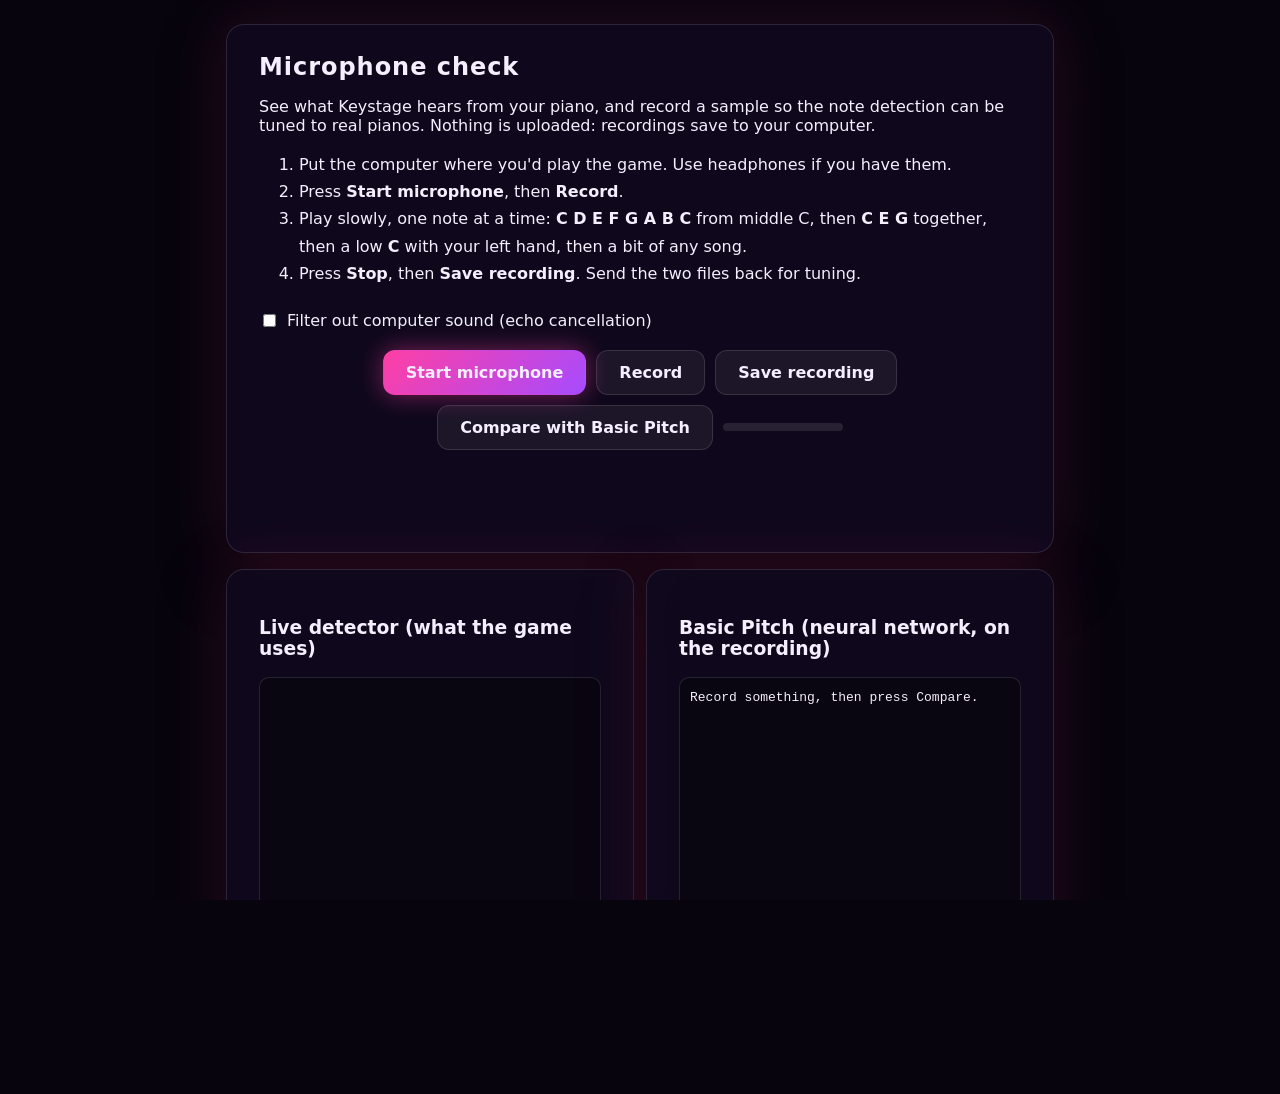
==== mictest.html @ a9f2a625 "Add a microphone check page Shows what the live detector hears, records the mic to WAV with the dete" ====
<!doctype html>
<html lang="en">
<head>
	<meta charset="utf-8" />
	<meta name="viewport" content="width=device-width, initial-scale=1" />
	<title>Keystage Mic Check</title>
	<link rel="stylesheet" href="css/style.css" />
	<style>
		body { overflow: auto; }
		.mt { max-width: 860px; margin: 0 auto; padding: 24px 16px 60px; }
		.mt .panel { position: static; transform: none; margin: 0 0 16px; max-width: none; width: auto; }
		.cols { display: grid; grid-template-columns: 1fr 1fr; gap: 12px; }
		@media (max-width: 640px) { .cols { grid-template-columns: 1fr; } }
		.log { background: rgba(0, 0, 0, 0.35); border: 1px solid var(--edge); border-radius: 10px; padding: 10px; height: 260px; overflow: auto; font: 13px/1.5 ui-monospace, Consolas, monospace; white-space: pre-wrap; }
		.big-notes { font-size: 40px; font-weight: 800; min-height: 56px; color: #7dffb0; letter-spacing: 0.04em; }
		ol.steps { text-align: left; line-height: 1.7; }
		label.inline { display: inline-flex; gap: 8px; align-items: center; margin: 8px 0; }
	</style>
</head>
<body>
	<div class="mt">
		<div class="panel">
			<h2>Microphone check</h2>
			<p>See what Keystage hears from your piano, and record a sample so the note detection can be tuned to real pianos. Nothing is uploaded: recordings save to your computer.</p>
			<ol class="steps">
				<li>Put the computer where you'd play the game. Use headphones if you have them.</li>
				<li>Press <b>Start microphone</b>, then <b>Record</b>.</li>
				<li>Play slowly, one note at a time: <b>C D E F G A B C</b> from middle C, then <b>C E G</b> together, then a low <b>C</b> with your left hand, then a bit of any song.</li>
				<li>Press <b>Stop</b>, then <b>Save recording</b>. Send the two files back for tuning.</li>
			</ol>
			<label class="inline"><input type="checkbox" id="echo" /> Filter out computer sound (echo cancellation)</label>
			<div class="mic-row">
				<button id="mic" class="btn primary">Start microphone</button>
				<button id="rec" class="btn" disabled>Record</button>
				<button id="save" class="btn" disabled>Save recording</button>
				<button id="compare" class="btn" disabled>Compare with Basic Pitch</button>
				<div id="meter" class="mic-meter"><div></div></div>
			</div>
			<p id="status" class="hint"></p>
			<div id="now" class="big-notes"></div>
		</div>
		<div class="cols">
			<div class="panel">
				<h3>Live detector (what the game uses)</h3>
				<div id="live" class="log"></div>
			</div>
			<div class="panel">
				<h3>Basic Pitch (neural network, on the recording)</h3>
				<div id="bp" class="log">Record something, then press Compare.</div>
			</div>
		</div>
		<p class="hint"><a href="./">← Back to Keystage</a></p>
	</div>
	<script type="module">
		import { Input } from "./js/input.js"
		import { toWav, transcribe } from "./js/audioimport.js"

		const $ = s => document.querySelector(s)
		const NAMES = ["C", "C♯", "D", "E♭", "E", "F", "F♯", "G", "A♭", "A", "B♭", "B"]
		const name = p => NAMES[p % 12] + (Math.floor(p / 12) - 1)
		let settings = {}
		try {
			settings = JSON.parse(localStorage.getItem("keystage.settings") || "{}")
		} catch {}
		$("#echo").checked = settings.micEcho ?? false

		const input = new Input()
		let t0 = performance.now()
		let rec = null // { chunks: [], start, events: [] }
		let last = { L: null, events: [], sr: 48000 }
		const lines = []
		const sounding = new Set()

		input.listen("mic", level => ($("#meter > div").style.width = Math.round(level * 100) + "%"))
		input.listen("on", (p, v, ts) => {
			const t = ((ts - (rec?.start ?? t0)) / 1000).toFixed(2)
			lines.push(`${t.padStart(7)} s  ${name(p).padEnd(4)} on   vel ${v.toFixed(2)}`)
			rec?.events.push({ type: "on", p, vel: +v.toFixed(3), t: +t })
			sounding.add(p)
			show()
		})
		input.listen("off", (p, ts) => {
			const t = ((ts - (rec?.start ?? t0)) / 1000).toFixed(2)
			rec?.events.push({ type: "off", p, t: +t })
			sounding.delete(p)
			show()
		})
		input.listen("audio", samples => rec?.chunks.push(samples.slice()))
		function show() {
			$("#live").textContent = lines.slice(-200).join("\n")
			$("#live").scrollTop = 1e9
			$("#now").textContent = [...sounding].sort((a, b) => a - b).map(name).join(" ")
		}

		$("#mic").onclick = async () => {
			if (input.micOn) {
				input.disableMic()
				$("#mic").textContent = "Start microphone"
				$("#rec").disabled = true
				return
			}
			try {
				await input.enableMic({ cancelEcho: $("#echo").checked })
				t0 = performance.now()
				$("#mic").textContent = "Stop microphone"
				$("#rec").disabled = false
				$("#status").textContent = `Listening at ${input.mic.sampleRate} Hz. Play a note.`
			} catch (e) {
				$("#status").textContent = "Couldn't start the microphone: " + e.message
			}
		}

		$("#rec").onclick = () => {
			if (rec) {
				const n = rec.chunks.reduce((a, c) => a + c.length, 0)
				const L = new Float32Array(n)
				let o = 0
				for (const c of rec.chunks) L.set(c, o), (o += c.length)
				last = { L, events: rec.events, sr: input.mic?.sampleRate || 48000 }
				rec = null
				$("#rec").textContent = "Record"
				$("#save").disabled = $("#compare").disabled = false
				$("#status").textContent = `Recorded ${(L.length / last.sr).toFixed(1)} s.`
				return
			}
			rec = { chunks: [], start: performance.now(), events: [] }
			lines.length = 0
			show()
			$("#rec").textContent = "Stop"
			$("#status").textContent = "Recording… play slowly."
		}

		$("#save").onclick = () => {
			const stamp = new Date().toISOString().slice(0, 16).replace(/[:T]/g, "-")
			const dl = (blob, fname) => {
				const a = document.createElement("a")
				a.href = URL.createObjectURL(blob)
				a.download = fname
				a.click()
				setTimeout(() => URL.revokeObjectURL(a.href), 5000)
			}
			dl(toWav([last.L], last.sr), `keystage-mic-${stamp}.wav`)
			const info = { sampleRate: last.sr, echoCancellation: $("#echo").checked, userAgent: navigator.userAgent, detected: last.events }
			dl(new Blob([JSON.stringify(info, null, 1)], { type: "application/json" }), `keystage-mic-${stamp}.json`)
		}

		$("#compare").onclick = async () => {
			$("#compare").disabled = true
			$("#bp").textContent = "Loading Basic Pitch (first time downloads a few MB)…"
			try {
				const notes = await transcribe([last.L, last.L], p => ($("#bp").textContent = `Listening… ${Math.round(p * 100)}%`), last.sr)
				$("#bp").textContent = notes.length ? notes.map(n => `${n.t.toFixed(2).padStart(7)} s  ${name(n.p).padEnd(4)} for ${n.d.toFixed(2)} s`).join("\n") : "Basic Pitch heard no notes."
			} catch (e) {
				$("#bp").textContent = "Basic Pitch failed: " + e.message
			}
			$("#compare").disabled = false
		}

		// ?auto: headless self-test (start, record 8 s, compare) for development
		if (new URLSearchParams(location.search).has("auto")) {
			await $("#mic").onclick()
			$("#rec").onclick()
			await new Promise(r => setTimeout(r, 8000))
			$("#rec").onclick()
			await $("#compare").onclick()
			fetch("/__result?" + encodeURIComponent("LIVE " + last.events.filter(e => e.type === "on").map(e => name(e.p) + "@" + e.t).join(" ") + " || BP " + $("#bp").textContent.replace(/\s+/g, " ").slice(0, 600))).catch(() => {})
		}
	</script>
</body>
</html>
---- css/style.css ----
:root {
	--bg: #07040d;
	--panel: rgba(18, 10, 32, 0.82);
	--edge: rgba(255, 255, 255, 0.12);
	--text: #f4eefe;
	--muted: #a99cc4;
	--hot: #ff3fa4;
	--cool: #3ad7ff;
	--gold: #ffd23a;
}

* { box-sizing: border-box; }

html, body {
	margin: 0;
	height: 100%;
	overflow: hidden;
	background: var(--bg);
	color: var(--text);
	font-family: "Segoe UI", system-ui, sans-serif;
}

#stage {
	position: fixed;
	inset: 0;
	width: 100vw;
	height: 100vh;
	display: block;
}

.screen {
	position: fixed;
	inset: 0;
	display: none;
	align-items: center;
	justify-content: center;
	padding: 16px;
	z-index: 2;
}
.screen.active { display: flex; }
.screen.overlay { background: rgba(5, 2, 10, 0.55); backdrop-filter: blur(3px); }

.panel {
	background: var(--panel);
	border: 1px solid var(--edge);
	border-radius: 18px;
	padding: 28px 32px;
	max-width: 560px;
	width: 100%;
	box-shadow: 0 0 60px rgba(255, 63, 164, 0.15), 0 20px 60px rgba(0, 0, 0, 0.6);
	backdrop-filter: blur(8px);
	max-height: calc(100vh - 32px);
	overflow-y: auto;
}
.panel.wide { max-width: 860px; }

h2 { margin: 0 0 16px; letter-spacing: 0.04em; }

.logo {
	font-size: clamp(48px, 10vw, 96px);
	font-weight: 900;
	font-style: italic;
	margin: 0;
	letter-spacing: 0.02em;
	text-shadow: 0 0 18px rgba(58, 215, 255, 0.8), 0 0 48px rgba(58, 215, 255, 0.4);
}
.logo span {
	color: var(--hot);
	text-shadow: 0 0 18px rgba(255, 63, 164, 0.8), 0 0 48px rgba(255, 63, 164, 0.4);
}
.title-panel { text-align: center; background: rgba(10, 5, 20, 0.6); }
.tagline { color: var(--muted); margin: 4px 0 20px; font-size: 18px; }

.pill {
	display: inline-block;
	padding: 6px 14px;
	border-radius: 999px;
	border: 1px solid var(--edge);
	color: var(--muted);
	font-size: 14px;
	margin-bottom: 20px;
}
.pill.ok { color: #7dffb0; border-color: rgba(125, 255, 176, 0.4); }
.pill.warn { color: var(--gold); border-color: rgba(255, 210, 58, 0.4); }

.btn-row { display: flex; gap: 12px; justify-content: center; flex-wrap: wrap; margin-top: 20px; }
.btn-row.vertical { flex-direction: column; align-items: stretch; }

.btn {
	font: inherit;
	font-weight: 700;
	font-size: 16px;
	color: var(--text);
	background: rgba(255, 255, 255, 0.06);
	border: 1px solid var(--edge);
	border-radius: 12px;
	padding: 12px 22px;
	cursor: pointer;
	transition: transform 0.08s, background 0.15s, box-shadow 0.15s;
}
.btn:hover { background: rgba(255, 255, 255, 0.12); transform: translateY(-1px); }
.btn.primary {
	background: linear-gradient(135deg, #ff3fa4, #a64bff);
	border-color: transparent;
	box-shadow: 0 0 24px rgba(255, 63, 164, 0.45);
}
.btn.primary:hover { box-shadow: 0 0 36px rgba(255, 63, 164, 0.7); }

.hint { color: var(--muted); font-size: 13px; line-height: 1.6; margin-top: 18px; }
kbd {
	background: rgba(255, 255, 255, 0.1);
	border: 1px solid var(--edge);
	border-radius: 4px;
	padding: 1px 5px;
	font-size: 12px;
}

.row {
	display: flex;
	justify-content: space-between;
	align-items: center;
	gap: 16px;
	padding: 12px 0;
	border-bottom: 1px solid var(--edge);
}
.row small { color: var(--muted); }
.row input[type="checkbox"] { width: 22px; height: 22px; accent-color: var(--hot); }
.row input[type="number"] { width: 80px; font: inherit; background: #1a1030; color: var(--text); border: 1px solid var(--edge); border-radius: 6px; padding: 4px 8px; }
.row input[type="range"] { accent-color: var(--hot); }

.song-list { display: grid; grid-template-columns: repeat(auto-fill, minmax(190px, 1fr)); gap: 12px; }
.song-card {
	text-align: left;
	font: inherit;
	color: var(--text);
	background: rgba(255, 255, 255, 0.04);
	border: 1px solid var(--edge);
	border-radius: 14px;
	padding: 14px;
	cursor: pointer;
	transition: border-color 0.15s, box-shadow 0.15s, transform 0.08s;
}
.song-card:hover { transform: translateY(-2px); }
.song-card.on { border-color: var(--hot); box-shadow: 0 0 24px rgba(255, 63, 164, 0.35); }
.song-card .t { font-weight: 800; font-size: 17px; }
.song-card .a { color: var(--muted); font-size: 13px; margin: 2px 0 8px; }
.song-card .d { color: var(--gold); letter-spacing: 2px; }
.song-card .b { color: var(--muted); font-size: 12px; margin-top: 6px; }

.options { display: flex; flex-wrap: wrap; gap: 18px; margin-top: 22px; }
.opt-group { display: flex; flex-direction: column; gap: 6px; }
.opt-label { color: var(--muted); font-size: 12px; text-transform: uppercase; letter-spacing: 0.1em; }
.seg { display: inline-flex; border: 1px solid var(--edge); border-radius: 10px; overflow: hidden; }
.seg button {
	font: inherit;
	font-size: 14px;
	font-weight: 600;
	color: var(--muted);
	background: transparent;
	border: 0;
	padding: 8px 14px;
	cursor: pointer;
}
.seg button.on { background: rgba(255, 63, 164, 0.25); color: var(--text); }
.seg button:disabled { opacity: 0.3; cursor: not-allowed; }

.cal-pulse {
	width: 120px;
	height: 120px;
	margin: 24px auto;
	border-radius: 50%;
	border: 3px solid var(--cool);
	box-shadow: 0 0 30px rgba(58, 215, 255, 0.4);
	transition: transform 0.06s, background 0.06s;
}
.cal-pulse.beat { transform: scale(1.15); background: rgba(58, 215, 255, 0.35); }
.big { text-align: center; font-size: 22px; font-weight: 700; min-height: 1.4em; }

.stars { text-align: center; font-size: 48px; letter-spacing: 6px; margin: 8px 0; }
.stars .s { color: rgba(255, 255, 255, 0.15); display: inline-block; }
.stars .s.lit { color: var(--gold); text-shadow: 0 0 20px rgba(255, 210, 58, 0.8); animation: pop 0.4s both; }
@keyframes pop { 0% { transform: scale(0.2); opacity: 0; } 70% { transform: scale(1.3); } 100% { transform: scale(1); opacity: 1; } }
.res-score { text-align: center; font-size: 44px; font-weight: 900; font-variant-numeric: tabular-nums; }
.best-badge {
	display: none;
	margin: 6px auto 0;
	width: max-content;
	padding: 4px 12px;
	border-radius: 999px;
	background: var(--gold);
	color: #1a1000;
	font-weight: 800;
	font-size: 12px;
	letter-spacing: 0.1em;
}
.best-badge.show { display: block; animation: pop 0.5s 0.6s both; }
.res-grid { display: grid; grid-template-columns: 1fr 1fr; gap: 6px 24px; margin: 20px 0 0; font-variant-numeric: tabular-nums; }
.res-grid div { display: flex; justify-content: space-between; border-bottom: 1px solid var(--edge); padding: 4px 0; }
.res-grid span:first-child { color: var(--muted); }
.tip { color: var(--cool); text-align: center; margin-top: 18px; line-height: 1.5; }

.btn.small { padding: 8px 14px; font-size: 14px; }
.import-bar { display: flex; gap: 8px; margin-top: 16px; flex-wrap: wrap; }
.import-bar input[type="url"], .row input[type="text"] {
	flex: 1;
	min-width: 200px;
	font: inherit;
	font-size: 14px;
	color: var(--text);
	background: #1a1030;
	border: 1px solid var(--edge);
	border-radius: 10px;
	padding: 8px 12px;
}
.pick-list { display: flex; flex-direction: column; gap: 6px; margin: 10px 0; max-height: 45vh; overflow-y: auto; }
.pick {
	display: flex;
	align-items: center;
	gap: 10px;
	text-align: left;
	font: inherit;
	font-size: 14px;
	color: var(--text);
	background: rgba(255, 255, 255, 0.04);
	border: 1px solid var(--edge);
	border-radius: 10px;
	padding: 8px 12px;
	cursor: pointer;
}
.pick.on { border-color: var(--hot); background: rgba(255, 63, 164, 0.12); }
.pick .meta { color: var(--muted); font-size: 12px; margin-left: auto; white-space: nowrap; }
.pick .word { overflow: hidden; text-overflow: ellipsis; white-space: nowrap; }
.song-card { position: relative; }
.song-card .del {
	position: absolute;
	top: 6px;
	right: 8px;
	color: var(--muted);
	font-size: 16px;
	padding: 2px 6px;
	border-radius: 6px;
}
.song-card .del:hover { color: var(--hot); background: rgba(255, 255, 255, 0.08); }
.drop-hint {
	position: fixed;
	inset: 16px;
	z-index: 10;
	display: none;
	align-items: center;
	justify-content: center;
	border: 3px dashed var(--hot);
	border-radius: 24px;
	background: rgba(20, 5, 30, 0.85);
	font-size: 28px;
	font-weight: 800;
	pointer-events: none;
}
.drop-hint.show { display: flex; }

/* Find songs: source links */
a.pick { text-decoration: none; color: inherit; }
#find-sources .pick .meta { white-space: normal; text-align: right; max-width: 60%; }

/* Setlist genre filter */
.seg.genre { display: flex; flex-wrap: wrap; margin: 0 0 10px; }

/* Recording import progress */
.bar { height: 10px; border-radius: 6px; background: rgba(255, 255, 255, 0.08); overflow: hidden; margin: 14px 0 6px; }
.bar > div { height: 100%; width: 0; background: linear-gradient(90deg, var(--hot), #59e1ff); transition: width 0.3s; }

.mic-row { display: flex; gap: 10px; align-items: center; justify-content: center; flex-wrap: wrap; margin-top: 12px; min-height: 36px; }
.mic-meter { width: 120px; height: 8px; border-radius: 4px; background: rgba(255, 255, 255, 0.1); overflow: hidden; }
.mic-meter > div { height: 100%; width: 0; background: linear-gradient(90deg, #7dffb0, var(--gold)); transition: width 0.05s linear; }
.mic-heard { color: #7dffb0; font-size: 14px; min-width: 6em; text-align: left; font-variant-numeric: tabular-nums; }
.mic-heard:empty { display: none; }
.mic-check { color: var(--muted); font-size: 13px; }
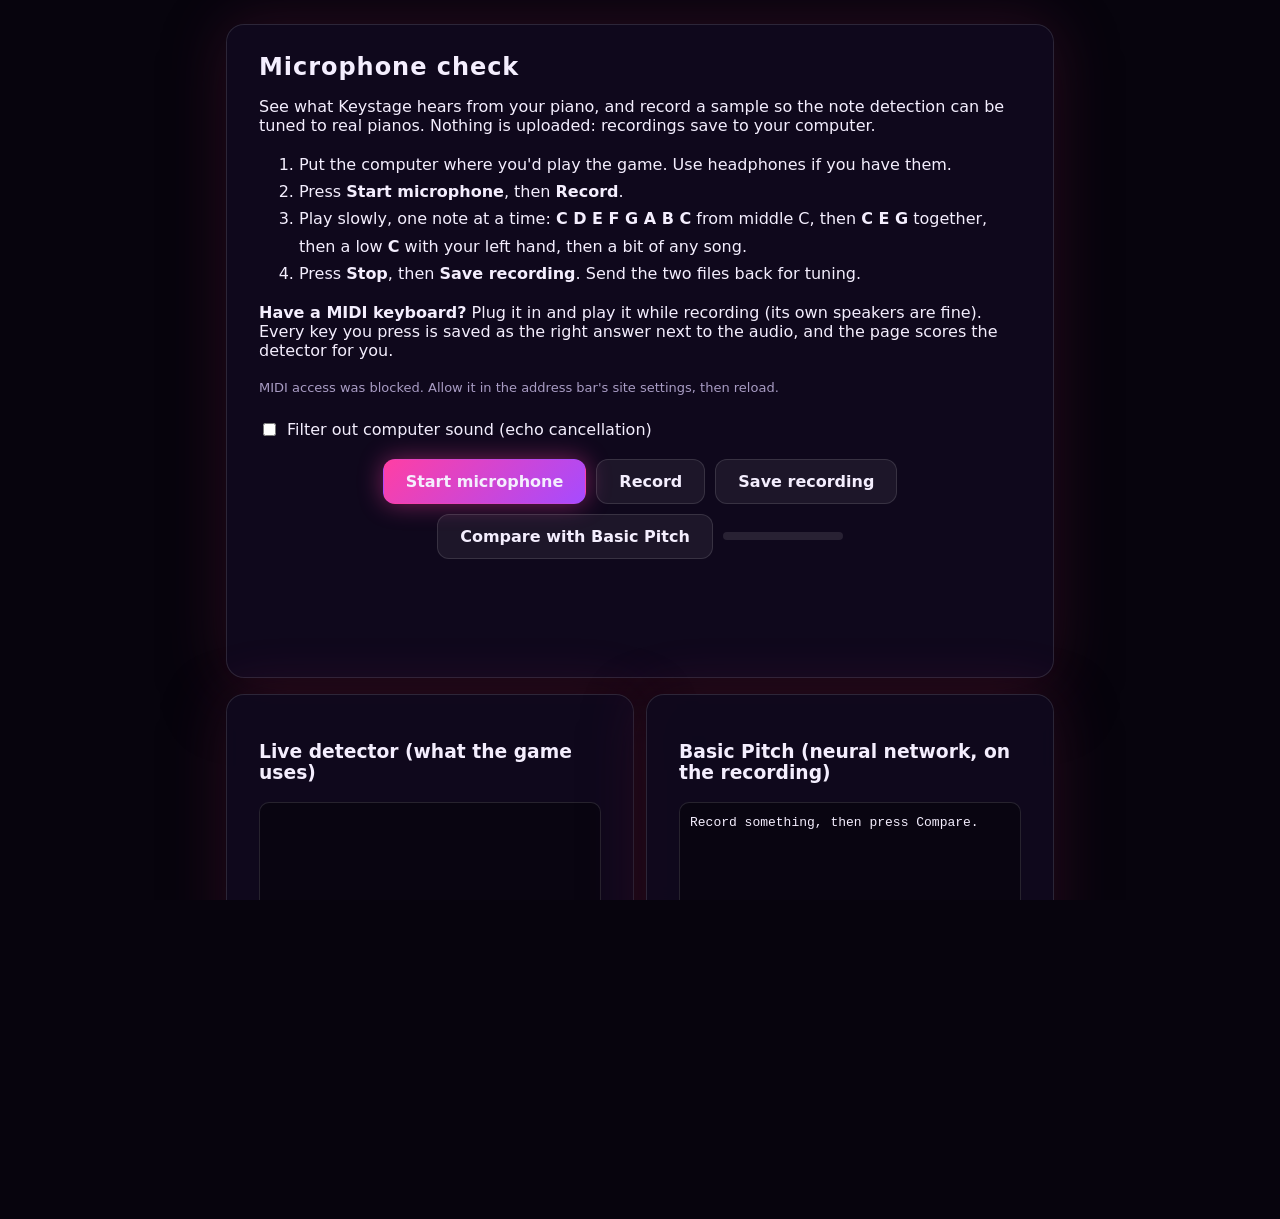
==== commit cadc4a0e: "Cut false notes from the mic detector; record MIDI alongside the mic The detector heard a real piano" ====
--- a/mictest.html
+++ b/mictest.html
@@ -28,6 +28,8 @@
 				<li>Play slowly, one note at a time: <b>C D E F G A B C</b> from middle C, then <b>C E G</b> together, then a low <b>C</b> with your left hand, then a bit of any song.</li>
 				<li>Press <b>Stop</b>, then <b>Save recording</b>. Send the two files back for tuning.</li>
 			</ol>
+			<p><b>Have a MIDI keyboard?</b> Plug it in and play it while recording (its own speakers are fine). Every key you press is saved as the right answer next to the audio, and the page scores the detector for you.</p>
+			<p id="midi" class="hint"></p>
 			<label class="inline"><input type="checkbox" id="echo" /> Filter out computer sound (echo cancellation)</label>
 			<div class="mic-row">
 				<button id="mic" class="btn primary">Start microphone</button>
@@ -38,6 +40,7 @@
 			</div>
 			<p id="status" class="hint"></p>
 			<div id="now" class="big-notes"></div>
+			<p id="score"></p>
 		</div>
 		<div class="cols">
 			<div class="panel">
@@ -66,26 +69,54 @@
 
 		const input = new Input()
 		let t0 = performance.now()
-		let rec = null // { chunks: [], start, events: [] }
-		let last = { L: null, events: [], sr: 48000 }
+		// rec.start: performance.now() time of the recording's first sample; every event is stored
+		// in seconds from there, so it lines up with the audio file.
+		let rec = null // { chunks: [], start, events: [], midi: [], pedal: [] }
+		let last = { L: null, events: [], midi: [], pedal: [], sr: 48000 }
 		const lines = []
 		const sounding = new Set()
 
 		input.listen("mic", level => ($("#meter > div").style.width = Math.round(level * 100) + "%"))
-		input.listen("on", (p, v, ts) => {
-			const t = ((ts - (rec?.start ?? t0)) / 1000).toFixed(2)
-			lines.push(`${t.padStart(7)} s  ${name(p).padEnd(4)} on   vel ${v.toFixed(2)}`)
-			rec?.events.push({ type: "on", p, vel: +v.toFixed(3), t: +t })
-			sounding.add(p)
+		const secs = ts => (ts - (rec?.start ?? t0)) / 1000
+		input.listen("on", (p, v, ts, src) => {
+			const t = secs(ts)
+			lines.push(`${t.toFixed(2).padStart(7)} s  ${src === "mic" ? "mic " : "MIDI"}  ${name(p).padEnd(4)} on   vel ${v.toFixed(2)}`)
+			if (rec?.start) (src === "mic" ? rec.events : rec.midi).push({ type: "on", p, vel: +v.toFixed(3), t: +t.toFixed(4) })
+			if (src === "mic") sounding.add(p)
 			show()
 		})
-		input.listen("off", (p, ts) => {
-			const t = ((ts - (rec?.start ?? t0)) / 1000).toFixed(2)
-			rec?.events.push({ type: "off", p, t: +t })
-			sounding.delete(p)
+		input.listen("off", (p, ts, src) => {
+			if (rec?.start) (src === "mic" ? rec.events : rec.midi).push({ type: "off", p, t: +secs(ts).toFixed(4) })
+			if (src === "mic") sounding.delete(p)
 			show()
 		})
-		input.listen("audio", samples => rec?.chunks.push(samples.slice()))
+		input.listen("pedal", (down, ts) => rec?.start && rec.pedal.push({ down, t: +secs(ts ?? performance.now()).toFixed(4) }))
+		input.listen("audio", (samples, ts) => {
+			if (!rec) return
+			rec.start ??= ts - (samples.length / input.mic.sampleRate) * 1000
+			rec.chunks.push(samples.slice())
+		})
+		const midiStatus = devs =>
+			($("#midi").textContent = devs.length ? `MIDI keyboard connected: ${devs.join(", ")}. Its notes will be saved with the recording.` : input.midiError || "No MIDI keyboard connected (optional).")
+		input.listen("devices", midiStatus)
+		midiStatus(input.devices)
+
+		// Score the detector against the MIDI keyboard: the same key within 100 ms counts as found.
+		function score(truth, heard) {
+			const ons = heard.filter(e => e.type === "on"), used = new Set(), errs = []
+			const played = truth.filter(e => e.type === "on")
+			for (const n of played) {
+				const i = ons.findIndex((e, j) => !used.has(j) && e.p === n.p && Math.abs(e.t - n.t) < 0.1)
+				if (i >= 0) used.add(i), errs.push((ons[i].t - n.t) * 1000)
+			}
+			errs.sort((a, b) => a - b)
+			const extra = ons.filter((e, j) => !used.has(j))
+			return { played: played.length, found: errs.length, extra, timing: errs.length ? Math.round(errs[errs.length >> 1]) : null }
+		}
+		const describe = r =>
+			`found ${r.found} of ${r.played} keys you played, ${r.extra.length} extra note${r.extra.length === 1 ? "" : "s"}` +
+			(r.extra.length ? ` (${r.extra.slice(0, 12).map(e => name(e.p)).join(" ")}${r.extra.length > 12 ? " …" : ""})` : "") +
+			(r.timing !== null ? `, typically ${Math.abs(r.timing)} ms ${r.timing >= 0 ? "late" : "early"}` : "")
 		function show() {
 			$("#live").textContent = lines.slice(-200).join("\n")
 			$("#live").scrollTop = 1e9
@@ -116,14 +147,15 @@
 				const L = new Float32Array(n)
 				let o = 0
 				for (const c of rec.chunks) L.set(c, o), (o += c.length)
-				last = { L, events: rec.events, sr: input.mic?.sampleRate || 48000 }
+				last = { L, events: rec.events, midi: rec.midi, pedal: rec.pedal, sr: input.mic?.sampleRate || 48000 }
 				rec = null
 				$("#rec").textContent = "Record"
 				$("#save").disabled = $("#compare").disabled = false
 				$("#status").textContent = `Recorded ${(L.length / last.sr).toFixed(1)} s.`
+				$("#score").textContent = last.midi.length ? "Live detector: " + describe(score(last.midi, last.events)) + "." : ""
 				return
 			}
-			rec = { chunks: [], start: performance.now(), events: [] }
+			rec = { chunks: [], start: null, events: [], midi: [], pedal: [] }
 			lines.length = 0
 			show()
 			$("#rec").textContent = "Stop"
@@ -140,7 +172,19 @@
 				setTimeout(() => URL.revokeObjectURL(a.href), 5000)
 			}
 			dl(toWav([last.L], last.sr), `keystage-mic-${stamp}.wav`)
-			const info = { sampleRate: last.sr, echoCancellation: $("#echo").checked, userAgent: navigator.userAgent, detected: last.events }
+			const info = {
+				format: "keystage-mic-recording 1",
+				about: "Times are seconds from the first sample of the .wav. midi = keys actually pressed (the right answers), pedal = sustain pedal, detected = what the live mic detector heard.",
+				audio: `keystage-mic-${stamp}.wav`,
+				sampleRate: last.sr,
+				seconds: +(last.L.length / last.sr).toFixed(2),
+				echoCancellation: $("#echo").checked,
+				userAgent: navigator.userAgent,
+				midiDevices: input.devices,
+				midi: last.midi,
+				pedal: last.pedal,
+				detected: last.events,
+			}
 			dl(new Blob([JSON.stringify(info, null, 1)], { type: "application/json" }), `keystage-mic-${stamp}.json`)
 		}
 
@@ -149,7 +193,8 @@
 			$("#bp").textContent = "Loading Basic Pitch (first time downloads a few MB)…"
 			try {
 				const notes = await transcribe([last.L, last.L], p => ($("#bp").textContent = `Listening… ${Math.round(p * 100)}%`), last.sr)
-				$("#bp").textContent = notes.length ? notes.map(n => `${n.t.toFixed(2).padStart(7)} s  ${name(n.p).padEnd(4)} for ${n.d.toFixed(2)} s`).join("\n") : "Basic Pitch heard no notes."
+				const bpScore = last.midi.length ? "Basic Pitch: " + describe(score(last.midi, notes.map(n => ({ type: "on", p: n.p, t: n.t })))) + ".\n\n" : ""
+				$("#bp").textContent = bpScore + (notes.length ? notes.map(n => `${n.t.toFixed(2).padStart(7)} s  ${name(n.p).padEnd(4)} for ${n.d.toFixed(2)} s`).join("\n") : "Basic Pitch heard no notes.")
 			} catch (e) {
 				$("#bp").textContent = "Basic Pitch failed: " + e.message
 			}
--- a/css/style.css
+++ b/css/style.css
@@ -23,10 +23,13 @@
 #stage {
 	position: fixed;
 	inset: 0;
-	width: 100vw;
-	height: 100vh;
+	width: 100%;
+	height: 100%;
 	display: block;
-}
+	touch-action: none;
+}
+
+button, a, .song-card { -webkit-tap-highlight-color: transparent; touch-action: manipulation; }
 
 .screen {
 	position: fixed;
@@ -34,7 +37,7 @@
 	display: none;
 	align-items: center;
 	justify-content: center;
-	padding: 16px;
+	padding: max(16px, env(safe-area-inset-top)) max(16px, env(safe-area-inset-right)) max(16px, env(safe-area-inset-bottom)) max(16px, env(safe-area-inset-left));
 	z-index: 2;
 }
 .screen.active { display: flex; }
@@ -49,8 +52,10 @@
 	width: 100%;
 	box-shadow: 0 0 60px rgba(255, 63, 164, 0.15), 0 20px 60px rgba(0, 0, 0, 0.6);
 	backdrop-filter: blur(8px);
-	max-height: calc(100vh - 32px);
+	max-height: 100%;
+	min-width: 0;
 	overflow-y: auto;
+	overscroll-behavior: contain;
 }
 .panel.wide { max-width: 860px; }
 
@@ -274,3 +279,69 @@
 .mic-heard { color: #7dffb0; font-size: 14px; min-width: 6em; text-align: left; font-variant-numeric: tabular-nums; }
 .mic-heard:empty { display: none; }
 .mic-check { color: var(--muted); font-size: 13px; }
+
+/* --- Corner controls, toast ------------------------------------------------------- */
+.corner {
+	position: fixed;
+	top: max(10px, env(safe-area-inset-top));
+	right: max(10px, env(safe-area-inset-right));
+	display: flex;
+	gap: 8px;
+	z-index: 5;
+}
+.corner[hidden] { display: none; }
+/* In a game: centered, below the song title and above the highway. */
+body.playing .corner { right: auto; left: 50%; transform: translateX(-50%); top: calc(max(8px, env(safe-area-inset-top)) + 52px); }
+.round {
+	width: 40px; height: 40px;
+	border-radius: 50%;
+	border: 1px solid var(--edge);
+	background: rgba(10, 5, 20, 0.6);
+	color: var(--text);
+	font-size: 18px;
+	line-height: 1;
+	cursor: pointer;
+	backdrop-filter: blur(6px);
+}
+.round:hover { background: rgba(255, 255, 255, 0.12); }
+.toast {
+	position: fixed;
+	left: 50%;
+	bottom: max(20px, env(safe-area-inset-bottom));
+	transform: translateX(-50%);
+	max-width: min(440px, calc(100% - 32px));
+	background: rgba(18, 10, 32, 0.95);
+	border: 1px solid var(--edge);
+	border-radius: 12px;
+	padding: 12px 16px;
+	font-size: 14px;
+	line-height: 1.5;
+	z-index: 6;
+	box-shadow: 0 10px 40px rgba(0, 0, 0, 0.6);
+}
+
+/* --- Touch screens and small screens --------------------------------------------- */
+.touch-only { display: none; }
+@media (hover: none) and (pointer: coarse) {
+	.touch-only { display: inline; }
+	.no-touch { display: none; }
+	.btn:hover, .song-card:hover { transform: none; }
+}
+@media (max-width: 600px) {
+	.panel { padding: 20px 16px; border-radius: 14px; }
+	.btn { padding: 12px 18px; }
+	.tagline { font-size: 16px; }
+	.res-grid { grid-template-columns: 1fr; }
+	.options { gap: 12px; }
+	.seg button { padding: 8px 10px; }
+}
+@media (max-height: 520px) {
+	.panel { padding: 16px 20px; }
+	.logo { font-size: 44px; }
+	.tagline { margin: 0 0 10px; font-size: 15px; }
+	.btn-row { margin-top: 12px; }
+	.mic-row { margin-top: 8px; }
+	h2 { margin-bottom: 10px; }
+	.stars { font-size: 34px; margin: 4px 0; }
+	.res-score { font-size: 32px; }
+}
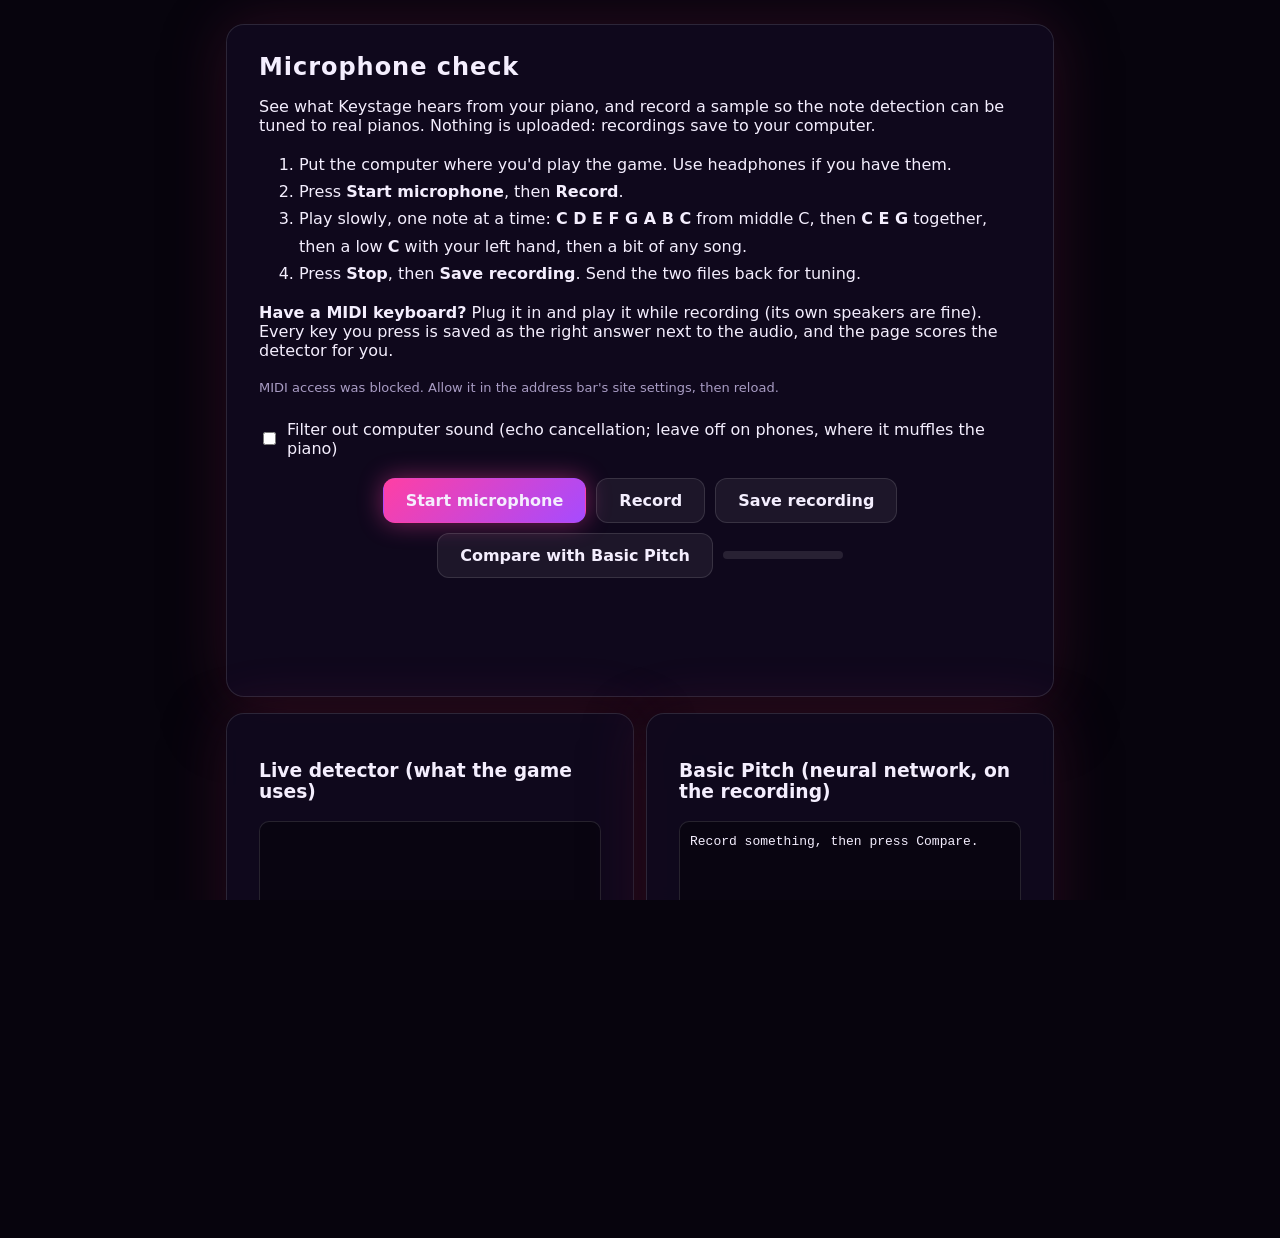
==== commit a9c0072b: "Fit songs to smaller keyboards; turn off phone echo cancellation - Settings > My keyboard: pick a si" ====
--- a/mictest.html
+++ b/mictest.html
@@ -30,7 +30,7 @@
 			</ol>
 			<p><b>Have a MIDI keyboard?</b> Plug it in and play it while recording (its own speakers are fine). Every key you press is saved as the right answer next to the audio, and the page scores the detector for you.</p>
 			<p id="midi" class="hint"></p>
-			<label class="inline"><input type="checkbox" id="echo" /> Filter out computer sound (echo cancellation)</label>
+			<label class="inline"><input type="checkbox" id="echo" /> Filter out computer sound (echo cancellation; leave off on phones, where it muffles the piano)</label>
 			<div class="mic-row">
 				<button id="mic" class="btn primary">Start microphone</button>
 				<button id="rec" class="btn" disabled>Record</button>
@@ -65,7 +65,7 @@
 		try {
 			settings = JSON.parse(localStorage.getItem("keystage.settings") || "{}")
 		} catch {}
-		$("#echo").checked = settings.micEcho ?? false
+		$("#echo").checked = !matchMedia("(pointer: coarse)").matches && (settings.micEcho ?? false)
 
 		const input = new Input()
 		let t0 = performance.now()
--- a/css/style.css
+++ b/css/style.css
@@ -132,6 +132,9 @@
 .row input[type="checkbox"] { width: 22px; height: 22px; accent-color: var(--hot); }
 .row input[type="number"] { width: 80px; font: inherit; background: #1a1030; color: var(--text); border: 1px solid var(--edge); border-radius: 6px; padding: 4px 8px; }
 .row input[type="range"] { accent-color: var(--hot); }
+.row select { font: inherit; background: #1a1030; color: var(--text); border: 1px solid var(--edge); border-radius: 6px; padding: 4px 6px; max-width: 100%; }
+.kb-pick { display: flex; gap: 8px; align-items: center; flex-wrap: wrap; justify-content: flex-end; }
+.kb-pick .btn { padding: 6px 12px; }
 
 .song-list { display: grid; grid-template-columns: repeat(auto-fill, minmax(190px, 1fr)); gap: 12px; }
 .song-card {
